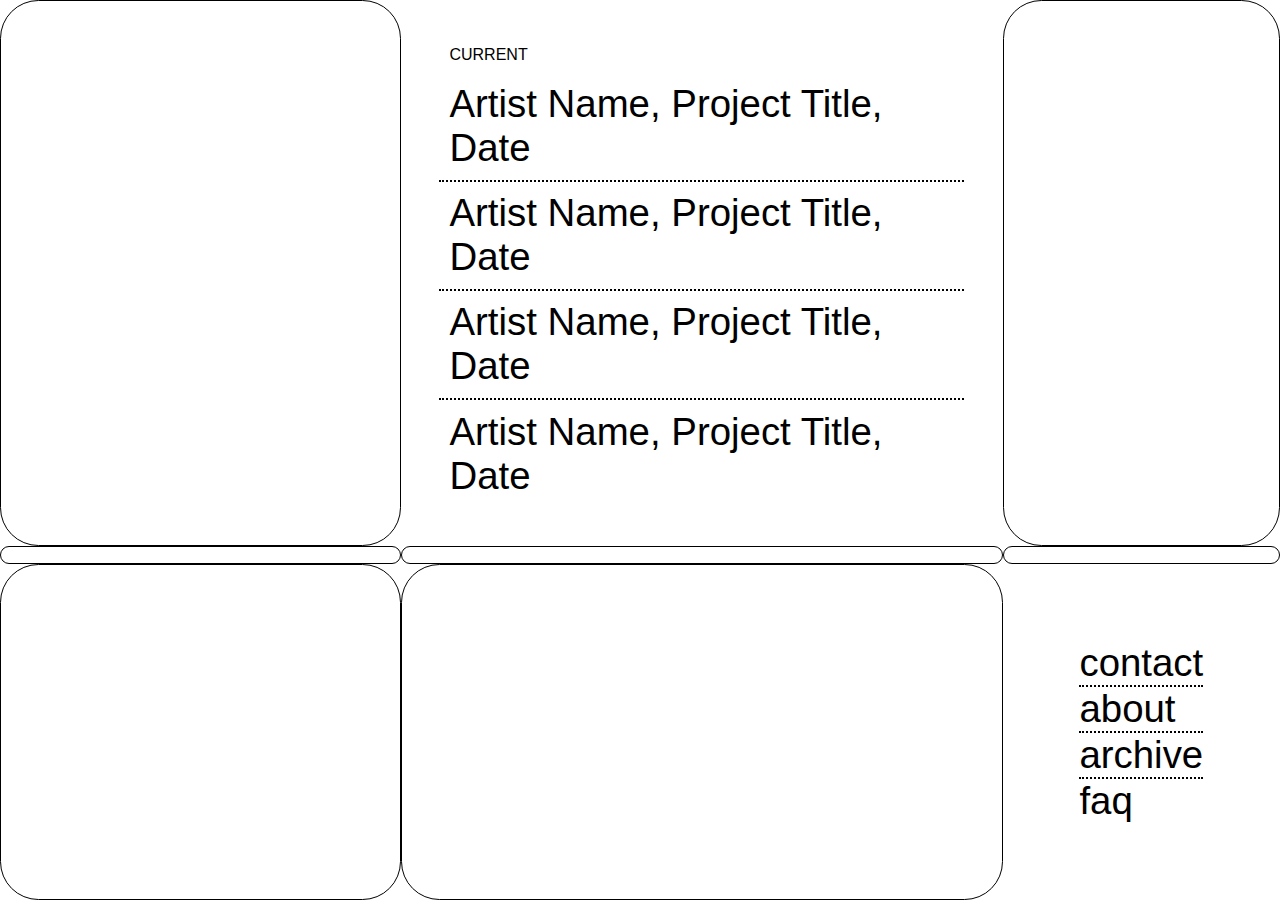
==== index.htm @ 33b46ce4 "initial commit" ====
<!DOCTYPE html>
<html lang="en">

<!-- (c) 2021 to present -->

<head>
  <meta charset="utf-8">
  <meta name="viewport" content="width=device-width, initial-scale=1">
  <link rel="stylesheet" type="text/css" href="css/style.css">
  <link rel="icon" type="image/png" href="favicon.png">
  <title>draft_archives of resistence</title>
</head>

<body>

  <div class="page-layout">
    <article></article>
    <nav class="menu-nav">
      <h1>CURRENT</h1>
      <a href="#">Artist Name, Project Title, Date</a>
      <a href="#">Artist Name, Project Title, Date</a>
      <a href="#">Artist Name, Project Title, Date</a>
      <a href="#">Artist Name, Project Title, Date</a>
    </nav>
    <article></article>
    <article></article>
    <article></article>
    <article></article>
    <article></article>
    <article></article>
    <article>
      <a href="#">contact</a>
      <a href="#">about</a>
      <a href="#">archive</a>
      <a href="#">faq</a>
    </article>
</body>

</html>
---- css/style.css ----
/* GLOBAL */
:root {
  --primary-font: "Arial", sans-serif;
  --secondary-font: "Newsreader", "Times New Roman", "Times", serif;
  --text-color: #000;
  --fade-in-effect: fadein 800ms;
  font-size: calc(2em + 0.5vw);
  font-family: var(--primary-font);
  color: var(--text-color);
  /* letter-spacing: -0.01em; */
  /* cursor: ns-resize; */
  /* --accent-color: #E2EECE; */
  /* --text-color-secondary: #ECECEC; */
  /* --background-color: #f5e9d2; */
  -webkit-font-smoothing: antialiased;
  -moz-osx-font-smoothing: grayscale;
  -webkit-animation: var(--fade-in-effect);
  -moz-animation: var(--fade-in-effect);
  -ms-animation: var(--fade-in-effect);
  -o-animation: var(--fade-in-effect);
  animation: var(--fade-in-effect);
}

::selection {
  /* color: var(--text-color-secondary);
  background: var(--text-color); */
}

html, body {
  margin: 0;
  padding: 0;
  touch-action: manipulation;
}

body {
  height: 100vh;
  width: 100vw;
}

h1 {
  font-weight: normal;
}

a {
  text-decoration: none;
  color: var(--text-color);
}

a:hover {
  background-color: yellow;
}

/* PAGE LAYOUT*/
div.page-layout {
  display: grid;
  grid-template-columns: 2fr 3fr 1fr;
  grid-template-rows: repeat(3, 1fr);
  height: 100%;
}

/* MAIN MENU */
nav.menu-nav {
  display: flex;
  flex-direction: column;
  background: #FFF;
  margin: 1em;
}

.menu-nav h1 {
  margin: 0;
  font-size: calc(0.25em + 0.5vw);
  padding: 0.5em 10px;
}

.menu-nav a {
  border-bottom: 2px dotted var(--text-color);
  padding: 0.25em 10px;
}

.menu-nav a:last-of-type, div.page-layout article:last-child a:last-of-type {
  border-bottom: 0;
}

article {
  border-radius: 1em;
  border: 1px solid var(--text-color);
}

div.page-layout article:last-child {
  display: flex;
  flex-direction: column;
  margin: 1em;
  padding: 1em;
  border-radius: 0;
  border: 0;
  box-shadow: 0em 0em rgba(255, 255, 0, 1);
}

div.page-layout article:last-child a {
  border-bottom: 2px dotted var(--text-color);
}
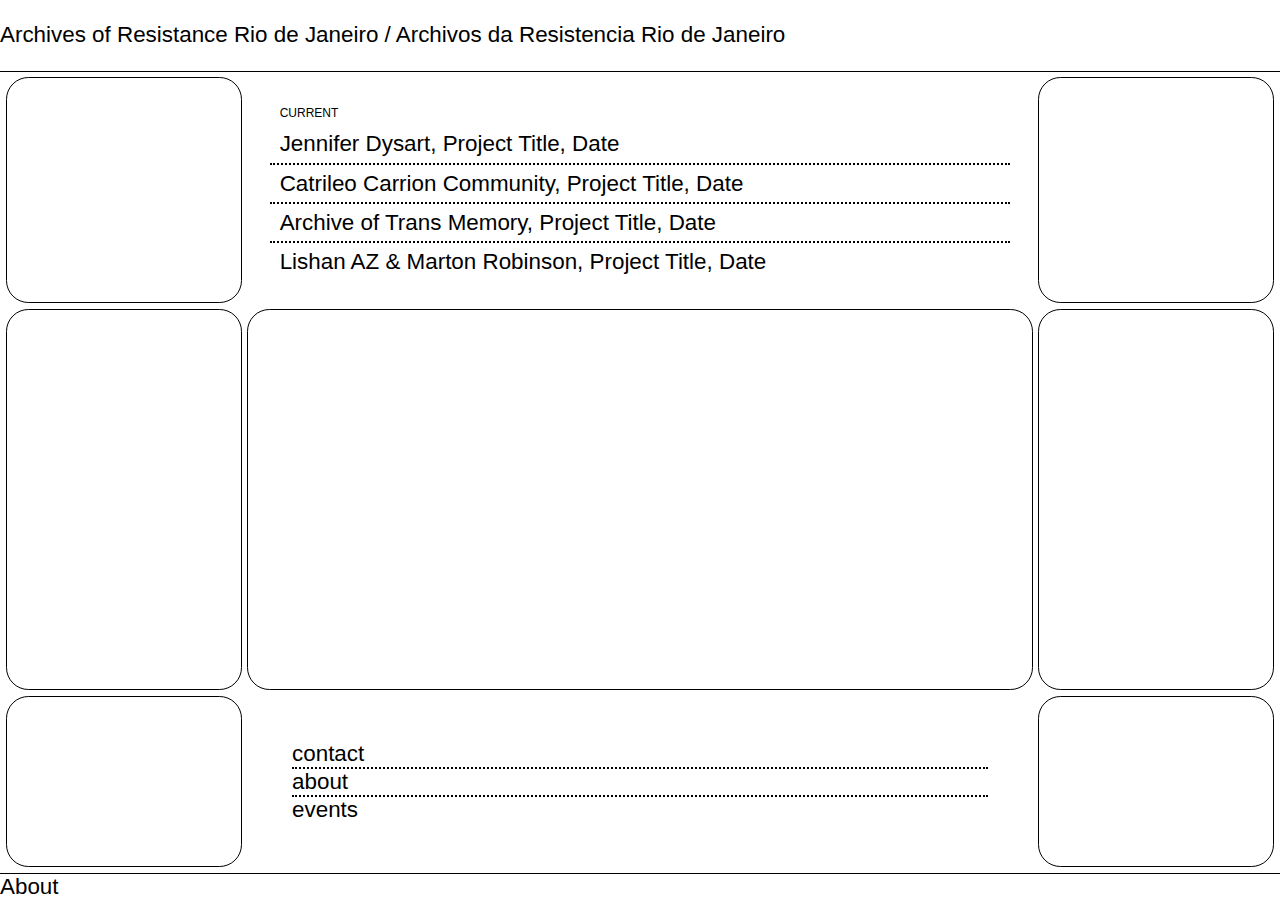
==== commit d4a68b2f: "updated layout" ====
--- a/index.htm
+++ b/index.htm
@@ -14,26 +14,40 @@
 <body>
 
   <div class="page-layout">
-    <article></article>
-    <nav class="menu-nav">
-      <h1>CURRENT</h1>
-      <a href="#">Artist Name, Project Title, Date</a>
-      <a href="#">Artist Name, Project Title, Date</a>
-      <a href="#">Artist Name, Project Title, Date</a>
-      <a href="#">Artist Name, Project Title, Date</a>
-    </nav>
-    <article></article>
-    <article></article>
-    <article></article>
-    <article></article>
-    <article></article>
-    <article></article>
-    <article>
-      <a href="#">contact</a>
-      <a href="#">about</a>
-      <a href="#">archive</a>
-      <a href="#">faq</a>
-    </article>
+
+    <header class="top-banner">
+      <p>Archives of Resistance Rio de Janeiro / Archivos da Resistencia Rio de Janeiro
+      </p>
+    </header>
+
+    <main>
+      <article></article>
+      <nav class="menu-nav">
+        <h1>CURRENT</h1>
+        <a href="#">Jennifer Dysart, Project Title, Date</a>
+        <a href="#">Catrileo Carrion Community, Project Title, Date</a>
+        <a href="#">Archive of Trans Memory, Project Title, Date</a>
+        <a href="#">Lishan AZ & Marton Robinson, Project Title, Date</a>
+      </nav>
+      <article></article>
+      <article></article>
+
+
+      <article></article>
+      <article></article>
+      <article></article>
+      <article>
+        <a href="#">contact</a>
+        <a href="#">about</a>
+        <a href="#">events</a>
+      </article>
+      <article></article>
+    </main>
+
+    <footer>
+      <a href="#" target="_blank" title="about">About</a>
+    </footer>
+  </div>
 </body>
 
 </html>--- a/css/style.css
+++ b/css/style.css
@@ -1,10 +1,10 @@
 /* GLOBAL */
 :root {
-  --primary-font: "Arial", sans-serif;
+  --primary-font: "Helvetica Neue Regular", "Helvetica Neue", sans-serif;
   --secondary-font: "Newsreader", "Times New Roman", "Times", serif;
   --text-color: #000;
   --fade-in-effect: fadein 800ms;
-  font-size: calc(2em + 0.5vw);
+  font-size: calc(1em + 0.5vw);
   font-family: var(--primary-font);
   color: var(--text-color);
   /* letter-spacing: -0.01em; */
@@ -24,6 +24,12 @@
 ::selection {
   /* color: var(--text-color-secondary);
   background: var(--text-color); */
+}
+
+* {
+  -webkit-font-smoothing: antialiased;
+  -moz-osx-font-smoothing: grayscale;
+  box-sizing: border-box;
 }
 
 html, body {
@@ -54,30 +60,47 @@
 div.page-layout {
   display: grid;
   grid-template-columns: 2fr 3fr 1fr;
-  grid-template-rows: repeat(3, 1fr);
+  grid-template-rows: auto 1fr auto;
   height: 100%;
 }
 
-/* MAIN MENU */
-nav.menu-nav {
+/* TOP BANNER */
+header {
+  grid-column: 1 / 4;
+  grid-row: 1;
+  border-bottom: 1px solid var(--text-color);
+}
+
+/* MAIN BUBBLES */
+main {
+  grid-row: 2;
+  grid-column: 1 / 4;
+  display: grid;
+  grid-template-columns: repeat(3, auto);
+  grid-template-rows: auto 1fr auto;
+  grid-gap: 0.25em;
+  padding: 0.25em;
+}
+
+main nav {
   display: flex;
   flex-direction: column;
   background: #FFF;
   margin: 1em;
 }
 
-.menu-nav h1 {
+main nav h1 {
   margin: 0;
   font-size: calc(0.25em + 0.5vw);
   padding: 0.5em 10px;
 }
 
-.menu-nav a {
+main nav a {
   border-bottom: 2px dotted var(--text-color);
   padding: 0.25em 10px;
 }
 
-.menu-nav a:last-of-type, div.page-layout article:last-child a:last-of-type {
+main nav a:last-of-type, main article:nth-child(8) a:last-of-type {
   border-bottom: 0;
 }
 
@@ -86,7 +109,7 @@
   border: 1px solid var(--text-color);
 }
 
-div.page-layout article:last-child {
+main article:nth-child(8) {
   display: flex;
   flex-direction: column;
   margin: 1em;
@@ -96,6 +119,12 @@
   box-shadow: 0em 0em rgba(255, 255, 0, 1);
 }
 
-div.page-layout article:last-child a {
+main article:nth-child(8) a {
   border-bottom: 2px dotted var(--text-color);
+}
+
+footer {
+  grid-column: 1 / 4;
+  grid-row: 5 / 6;
+  border-top: 1px solid var(--text-color);
 }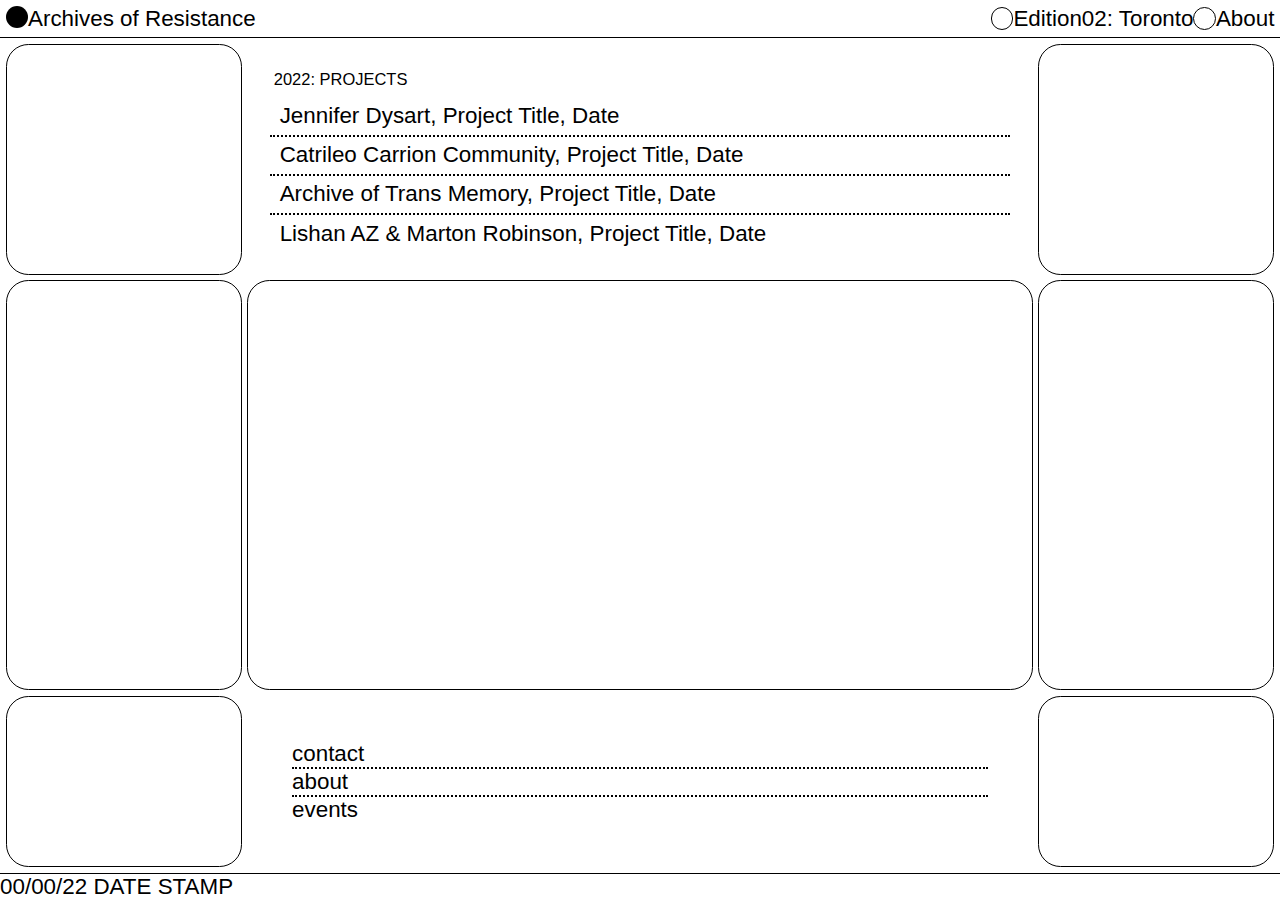
==== commit 098ca634: "add header menu styling" ====
--- a/index.htm
+++ b/index.htm
@@ -15,15 +15,29 @@
 
   <div class="page-layout">
 
-    <header class="top-banner">
-      <p>Archives of Resistance Rio de Janeiro / Archivos da Resistencia Rio de Janeiro
-      </p>
+    <header>
+      <span>
+        <div class="circle-solid"></div>
+        <a href="#" target="_blank" title="A of R homepage">Archives of Resistance
+        </a>
+      </span>
+      <div class="circle"></div>
+      <span>
+
+        <a href="#" target="_blank" title="about this edition">Edition02: Toronto</a>
+      </span>
+
+      <div class="circle"></div>
+      <span>
+
+        <a href="#" target="_blank" title="About">About</a>
+      </span>
     </header>
 
     <main>
       <article></article>
       <nav class="menu-nav">
-        <h1>CURRENT</h1>
+        <h1>2022: PROJECTS</h1>
         <a href="#">Jennifer Dysart, Project Title, Date</a>
         <a href="#">Catrileo Carrion Community, Project Title, Date</a>
         <a href="#">Archive of Trans Memory, Project Title, Date</a>
@@ -45,7 +59,7 @@
     </main>
 
     <footer>
-      <a href="#" target="_blank" title="about">About</a>
+      <a href="#" target="_blank" title="about">00/00/22 DATE STAMP</a>
     </footer>
   </div>
 </body>
--- a/css/style.css
+++ b/css/style.css
@@ -3,6 +3,7 @@
   --primary-font: "Helvetica Neue Regular", "Helvetica Neue", sans-serif;
   --secondary-font: "Newsreader", "Times New Roman", "Times", serif;
   --text-color: #000;
+  --second-color: #F7C58B;
   --fade-in-effect: fadein 800ms;
   font-size: calc(1em + 0.5vw);
   font-family: var(--primary-font);
@@ -69,6 +70,33 @@
   grid-column: 1 / 4;
   grid-row: 1;
   border-bottom: 1px solid var(--text-color);
+  padding: 0.25em;
+  display: flex;
+  flex-direction: row;
+  align-items: center;
+}
+
+header span {
+  display: flex;
+}
+
+header span:first-of-type {
+  flex-grow: 1;
+}
+
+div.circle-solid {
+  width: 1em;
+  /* width: 100%; */
+  height: 1em;
+  background: var(--text-color);
+  border-radius: 1em;
+}
+
+div.circle {
+  width: 1em;
+  height: 1em;
+  border: 1px solid var(--text-color);
+  border-radius: 1em;
 }
 
 /* MAIN BUBBLES */
@@ -90,9 +118,11 @@
 }
 
 main nav h1 {
-  margin: 0;
-  font-size: calc(0.25em + 0.5vw);
-  padding: 0.5em 10px;
+  margin: 0 0 0.25em 0;
+  font-size: calc(0.45em + 0.5vw);
+  padding: 0.25em;
+  /* border: 1px solid var(--second-color); */
+  width: fit-content;
 }
 
 main nav a {
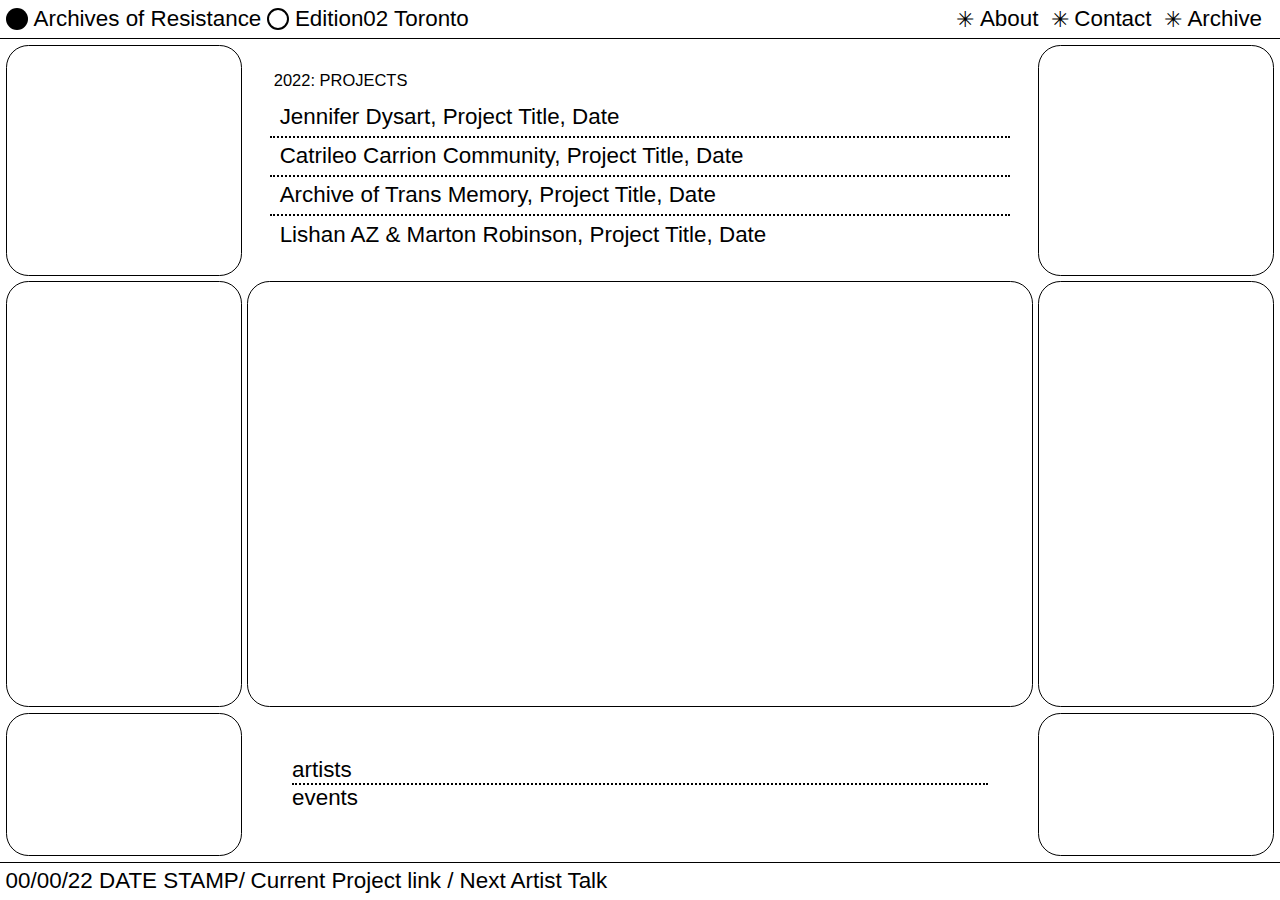
==== commit ef373f29: "edit to menu" ====
--- a/index.htm
+++ b/index.htm
@@ -20,18 +20,33 @@
         <div class="circle-solid"></div>
         <a href="#" target="_blank" title="A of R homepage">Archives of Resistance
         </a>
-      </span>
-      <div class="circle"></div>
-      <span>
+        <div class="circle">
 
-        <a href="#" target="_blank" title="about this edition">Edition02: Toronto</a>
+        </div>
+        <a href="#" target="_blank" title="about this edition">Edition02 Toronto</a>
       </span>
 
-      <div class="circle"></div>
+
+
       <span>
-
+        <div>
+          <p>&#10035;</p>
+        </div>
         <a href="#" target="_blank" title="About">About</a>
       </span>
+      <span>
+        <div>
+          <p>&#10035;</p>
+        </div>
+        <a href="#" target="_blank" title="Contact">Contact</a>
+      </span>
+      <span>
+        <div>
+          <p>&#10035;</p>
+        </div>
+        <a href="#" target="_blank" title="Contact">Archive</a>
+      </span>
+
     </header>
 
     <main>
@@ -51,8 +66,8 @@
       <article></article>
       <article></article>
       <article>
-        <a href="#">contact</a>
-        <a href="#">about</a>
+        <!-- <a href="#">contact</a> -->
+        <a href="#">artists</a>
         <a href="#">events</a>
       </article>
       <article></article>
@@ -60,6 +75,13 @@
 
     <footer>
       <a href="#" target="_blank" title="about">00/00/22 DATE STAMP</a>
+      <span>
+        <div>
+          <p> /</p>
+        </div>
+        <a href="#" target="_blank" title="Contact">Current Project link / Next Artist Talk</a>
+      </span>
+
     </footer>
   </div>
 </body>
--- a/css/style.css
+++ b/css/style.css
@@ -78,10 +78,30 @@
 
 header span {
   display: flex;
+  align-items: center;
 }
 
 header span:first-of-type {
   flex-grow: 1;
+}
+
+span div+a {
+  margin-right: 0.75em;
+  margin-left: 0.25em;
+}
+
+span:first-of-type div+a {
+  margin-right: 0.25em;
+}
+
+span div+a {
+  margin-right: 0.55em;
+  margin-left: 0.25em;
+}
+
+header span p, footer span p {
+  margin: 0;
+  padding: 0;
 }
 
 div.circle-solid {
@@ -95,7 +115,7 @@
 div.circle {
   width: 1em;
   height: 1em;
-  border: 1px solid var(--text-color);
+  border: 2px solid var(--text-color);
   border-radius: 1em;
 }
 
@@ -157,4 +177,10 @@
   grid-column: 1 / 4;
   grid-row: 5 / 6;
   border-top: 1px solid var(--text-color);
+  padding: 0.25em;
+}
+
+footer, footer span {
+  display: flex;
+  align-items: center;
 }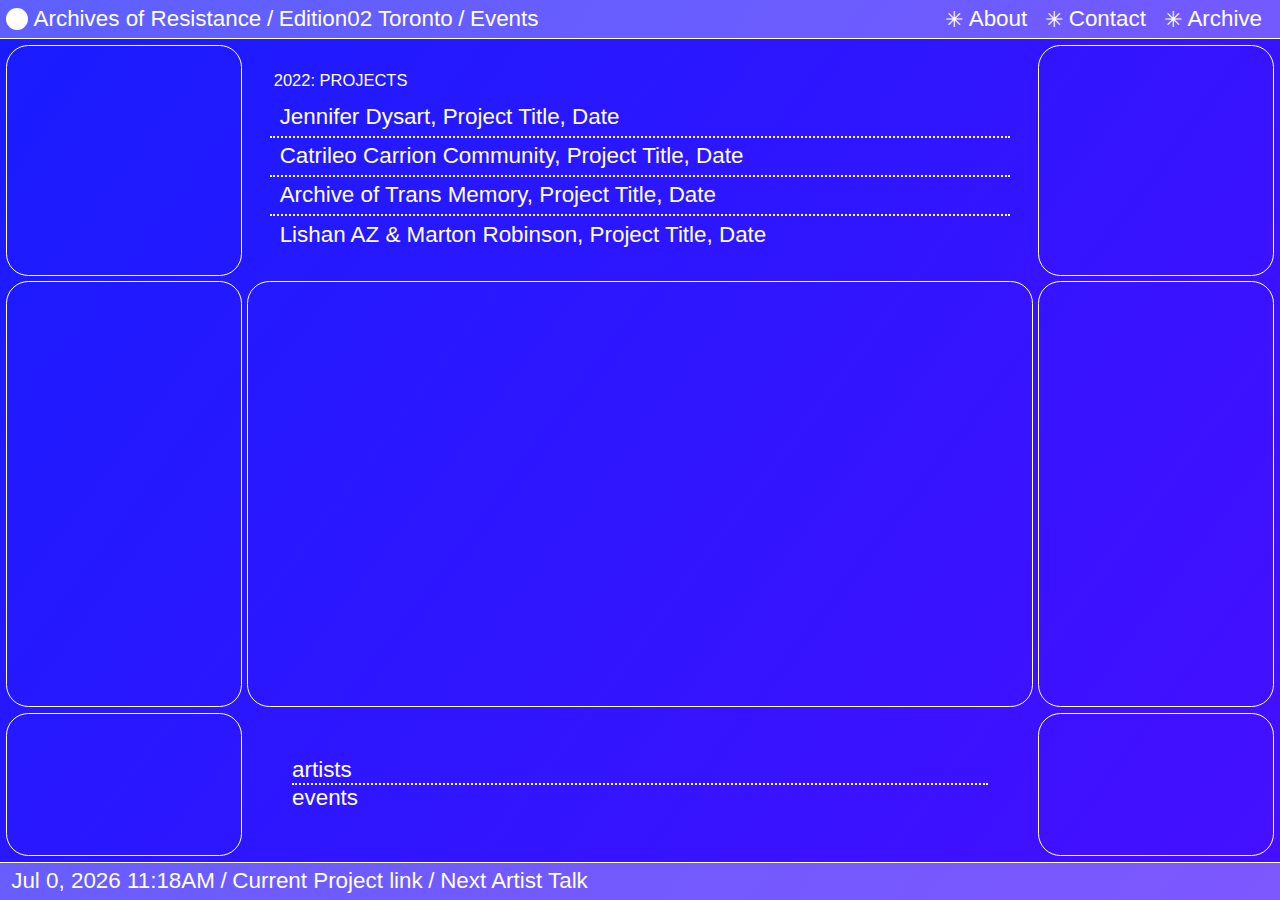
==== commit a3d72f6d: "add date time stamp" ====
--- a/index.htm
+++ b/index.htm
@@ -9,6 +9,7 @@
   <link rel="stylesheet" type="text/css" href="css/style.css">
   <link rel="icon" type="image/png" href="favicon.png">
   <title>draft_archives of resistence</title>
+
 </head>
 
 <body>
@@ -20,13 +21,12 @@
         <div class="circle-solid"></div>
         <a href="#" target="_blank" title="A of R homepage">Archives of Resistance
         </a>
-        <div class="circle">
 
-        </div>
+        <div>/</div>
         <a href="#" target="_blank" title="about this edition">Edition02 Toronto</a>
+        <div>/</div>
+        <a href="#" title="about this edition">Events</a>
       </span>
-
-
 
       <span>
         <div>
@@ -53,10 +53,10 @@
       <article></article>
       <nav class="menu-nav">
         <h1>2022: PROJECTS</h1>
-        <a href="#">Jennifer Dysart, Project Title, Date</a>
-        <a href="#">Catrileo Carrion Community, Project Title, Date</a>
-        <a href="#">Archive of Trans Memory, Project Title, Date</a>
-        <a href="#">Lishan AZ & Marton Robinson, Project Title, Date</a>
+        <a href="project-files/JenniferDysart/index.htm">Jennifer Dysart, Project Title, Date</a>
+        <a href="project-files/CCC/index.htm">Catrileo Carrion Community, Project Title, Date</a>
+        <a href="project-files/TransMemory/index.htm">Archive of Trans Memory, Project Title, Date</a>
+        <a href="project-files/LishanMarton/index.htm" target="_blank">Lishan AZ & Marton Robinson, Project Title, Date</a>
       </nav>
       <article></article>
       <article></article>
@@ -67,23 +67,25 @@
       <article></article>
       <article>
         <!-- <a href="#">contact</a> -->
-        <a href="#">artists</a>
-        <a href="#">events</a>
+        <a href="artists.htm">artists</a>
+        <a href="events.htm">events</a>
       </article>
       <article></article>
     </main>
 
     <footer>
-      <a href="#" target="_blank" title="about">00/00/22 DATE STAMP</a>
+
       <span>
-        <div>
-          <p> /</p>
-        </div>
-        <a href="#" target="_blank" title="Contact">Current Project link / Next Artist Talk</a>
+        <p id="Date"></p>
+        <div>/</div>
+        <a href="#" target="_blank" title="Current Exhibit">Current Project link</a>
+        <div>/</div>
+        <a href="#" target="_blank" title="Upcoming Event">Next Artist Talk</a>
       </span>
 
     </footer>
   </div>
+  <script src="script.js"></script>
 </body>
 
 </html>--- a/css/style.css
+++ b/css/style.css
@@ -2,7 +2,7 @@
 :root {
   --primary-font: "Helvetica Neue Regular", "Helvetica Neue", sans-serif;
   --secondary-font: "Newsreader", "Times New Roman", "Times", serif;
-  --text-color: #000;
+  --text-color: #FFF;
   --second-color: #F7C58B;
   --fade-in-effect: fadein 800ms;
   font-size: calc(1em + 0.5vw);
@@ -42,6 +42,20 @@
 body {
   height: 100vh;
   width: 100vw;
+  background: linear-gradient(127deg, #191CFF, #7800FF, #FEBDFF);
+  background-size: 600% 100%;
+  animation: gradient 16s linear infinite;
+  animation-direction: alternate;
+}
+
+@keyframes gradient {
+  0% {
+    background-position: 0%
+  }
+
+  100% {
+    background-position: 100%
+  }
 }
 
 h1 {
@@ -53,8 +67,9 @@
   color: var(--text-color);
 }
 
-a:hover {
-  background-color: yellow;
+a:hover, .active {
+  background-color: rgba(0, 255, 255, 0.5);
+  transition: 0.15s ease-in-out;
 }
 
 /* PAGE LAYOUT*/
@@ -76,6 +91,10 @@
   align-items: center;
 }
 
+header, footer {
+  background-color: rgba(255, 255, 255, 0.3);
+}
+
 header span {
   display: flex;
   align-items: center;
@@ -90,18 +109,19 @@
   margin-left: 0.25em;
 }
 
-span:first-of-type div+a {
+span:first-of-type div+a, span p {
   margin-right: 0.25em;
+  margin-left: 0.25em;
 }
 
 span div+a {
   margin-right: 0.55em;
-  margin-left: 0.25em;
+  margin-left: 0;
 }
 
 header span p, footer span p {
-  margin: 0;
-  padding: 0;
+  margin-top: 0;
+  margin-bottom: 0;
 }
 
 div.circle-solid {
@@ -109,13 +129,6 @@
   /* width: 100%; */
   height: 1em;
   background: var(--text-color);
-  border-radius: 1em;
-}
-
-div.circle {
-  width: 1em;
-  height: 1em;
-  border: 2px solid var(--text-color);
   border-radius: 1em;
 }
 
@@ -133,7 +146,7 @@
 main nav {
   display: flex;
   flex-direction: column;
-  background: #FFF;
+  /* background: #FFF; */
   margin: 1em;
 }
 
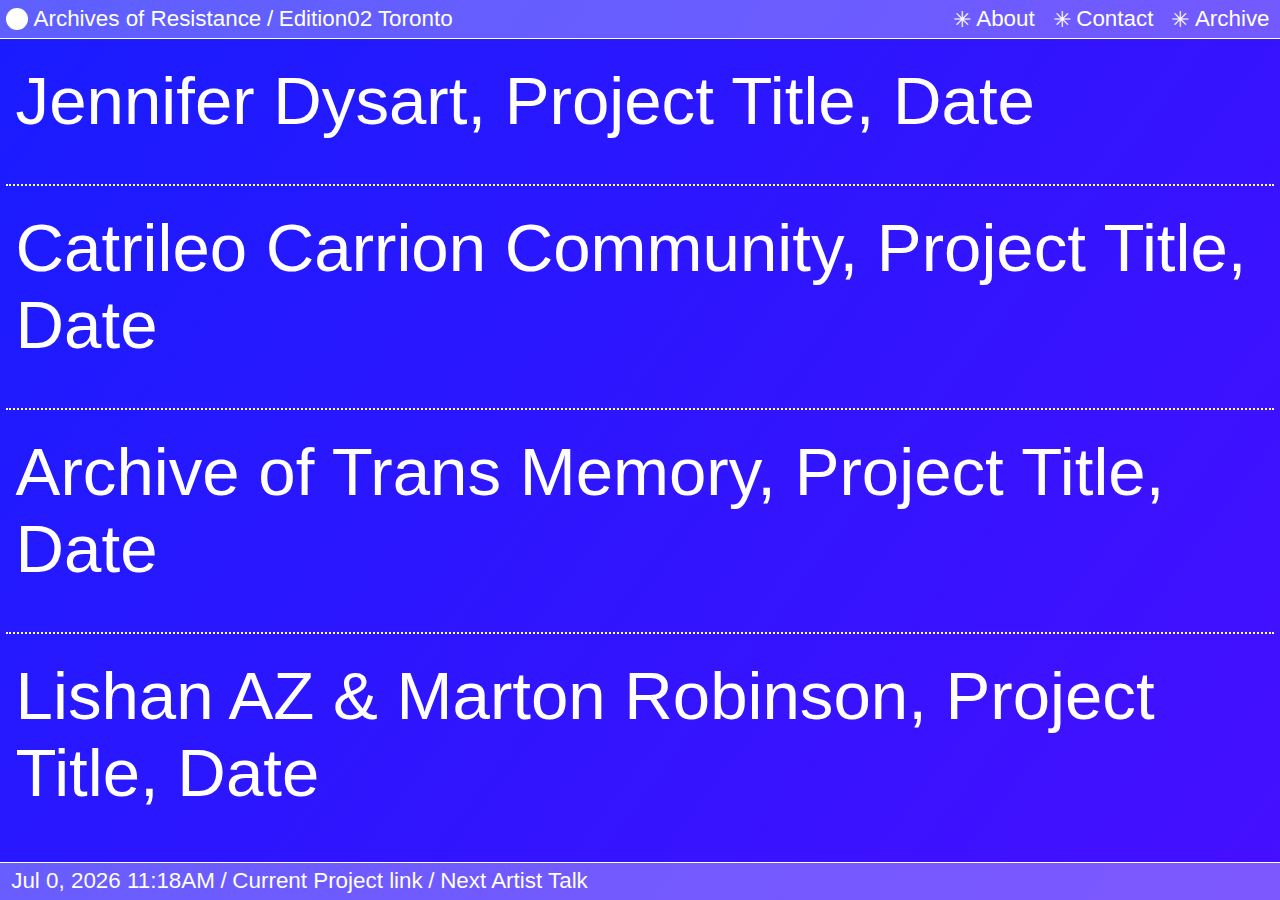
==== commit 13ab3d30: "add blink, change main layout" ====
--- a/index.htm
+++ b/index.htm
@@ -24,8 +24,8 @@
 
         <div>/</div>
         <a href="#" target="_blank" title="about this edition">Edition02 Toronto</a>
-        <div>/</div>
-        <a href="#" title="about this edition">Events</a>
+        <!-- <div>/</div> -->
+        <!-- <a href="#" title="about this edition">Events</a> -->
       </span>
 
       <span>
@@ -50,27 +50,33 @@
     </header>
 
     <main>
-      <article></article>
+
       <nav class="menu-nav">
-        <h1>2022: PROJECTS</h1>
+        <!-- <h1>2022: PROJECTS</h1> -->
         <a href="project-files/JenniferDysart/index.htm">Jennifer Dysart, Project Title, Date</a>
+
+      </nav>
+      <nav>
+
+
         <a href="project-files/CCC/index.htm">Catrileo Carrion Community, Project Title, Date</a>
+
+      </nav>
+      <nav>
+
         <a href="project-files/TransMemory/index.htm">Archive of Trans Memory, Project Title, Date</a>
+
+      </nav>
+      <nav>
+
         <a href="project-files/LishanMarton/index.htm" target="_blank">Lishan AZ & Marton Robinson, Project Title, Date</a>
       </nav>
-      <article></article>
-      <article></article>
 
-
-      <article></article>
-      <article></article>
-      <article></article>
-      <article>
-        <!-- <a href="#">contact</a> -->
+      <!-- <nav>
         <a href="artists.htm">artists</a>
         <a href="events.htm">events</a>
-      </article>
-      <article></article>
+      </nav> -->
+
     </main>
 
     <footer>
--- a/css/style.css
+++ b/css/style.css
@@ -58,6 +58,20 @@
   }
 }
 
+@keyframes blink {
+  0% {
+    opacity: 0;
+  }
+
+  50% {
+    opacity: .5;
+  }
+
+  100% {
+    opacity: 1;
+  }
+}
+
 h1 {
   font-weight: normal;
 }
@@ -130,15 +144,15 @@
   height: 1em;
   background: var(--text-color);
   border-radius: 1em;
+  animation: blink 1s cubic-bezier(0, 0, 0.63, 0.56) infinite;
 }
 
 /* MAIN BUBBLES */
 main {
   grid-row: 2;
-  grid-column: 1 / 4;
   display: grid;
-  grid-template-columns: repeat(3, auto);
-  grid-template-rows: auto 1fr auto;
+  grid-template-rows: repeat(4, auto);
+  width: 100vw;
   grid-gap: 0.25em;
   padding: 0.25em;
 }
@@ -146,24 +160,23 @@
 main nav {
   display: flex;
   flex-direction: column;
-  /* background: #FFF; */
-  margin: 1em;
+  border-bottom: 2px dotted var(--text-color);
+  /* margin: 1em; */
 }
 
 main nav h1 {
   margin: 0 0 0.25em 0;
   font-size: calc(0.45em + 0.5vw);
   padding: 0.25em;
-  /* border: 1px solid var(--second-color); */
   width: fit-content;
 }
 
 main nav a {
-  border-bottom: 2px dotted var(--text-color);
   padding: 0.25em 10px;
-}
-
-main nav a:last-of-type, main article:nth-child(8) a:last-of-type {
+  font-size: 3em;
+}
+
+main nav:last-of-type {
   border-bottom: 0;
 }
 
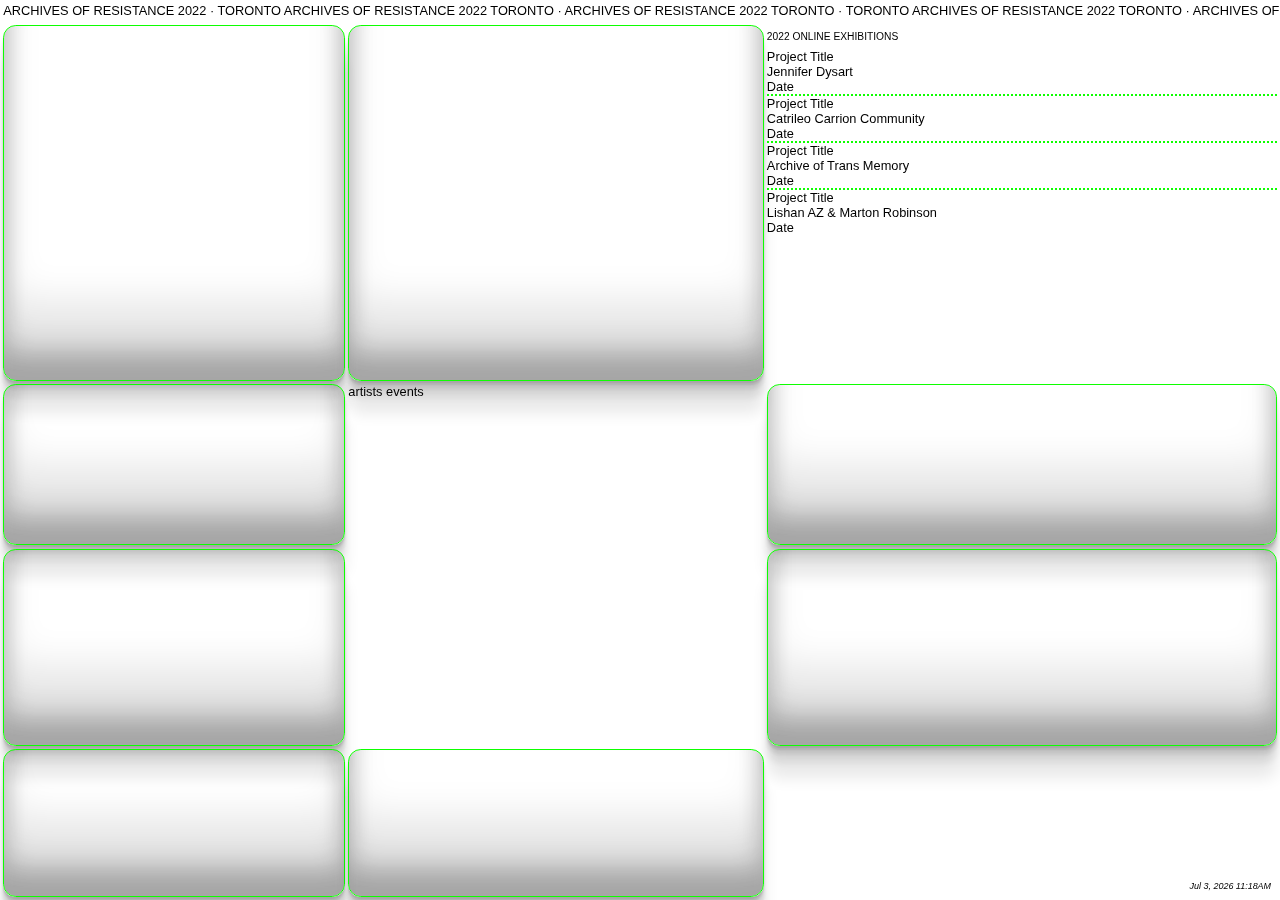
==== commit 862cf9ee: "file update" ====
--- a/index.htm
+++ b/index.htm
@@ -8,7 +8,7 @@
   <meta name="viewport" content="width=device-width, initial-scale=1">
   <link rel="stylesheet" type="text/css" href="css/style.css">
   <link rel="icon" type="image/png" href="favicon.png">
-  <title>draft_archives of resistence</title>
+  <title>01BUBBLE Archives of Resistence</title>
 
 </head>
 
@@ -17,77 +17,74 @@
   <div class="page-layout">
 
     <header>
-      <span>
-        <div class="circle-solid"></div>
-        <a href="#" target="_blank" title="A of R homepage">Archives of Resistance
-        </a>
 
-        <div>/</div>
-        <a href="#" target="_blank" title="about this edition">Edition02 Toronto</a>
-        <!-- <div>/</div> -->
-        <!-- <a href="#" title="about this edition">Events</a> -->
-      </span>
+      <!-- <div class="circle-solid"></div> -->
+      <a class="marquee" href="#" target="_blank" title="A of R homepage">Archives of Resistance 2022 &#183; Toronto Archives of Resistance 2022 Toronto &#183; Archives of Resistance 2022 Toronto &#183; Toronto Archives of Resistance 2022
+        Toronto &#183; Archives of Resistance 2022 Toronto &#183; Toronto Archives of Resistance 2022 Toronto &#183; Archives of Resistance 2022 Toronto &#183; Toronto Archives of Resistance 2022
+        Toronto &#183; Archives of Resistance 2022 Toronto</a>
 
-      <span>
-        <div>
-          <p>&#10035;</p>
-        </div>
+      <!-- <span>
         <a href="#" target="_blank" title="About">About</a>
-      </span>
-      <span>
-        <div>
-          <p>&#10035;</p>
-        </div>
         <a href="#" target="_blank" title="Contact">Contact</a>
-      </span>
-      <span>
-        <div>
-          <p>&#10035;</p>
-        </div>
         <a href="#" target="_blank" title="Contact">Archive</a>
-      </span>
+      </span> -->
 
     </header>
 
     <main>
+      <article></article>
+      <article></article>
 
       <nav class="menu-nav">
-        <!-- <h1>2022: PROJECTS</h1> -->
-        <a href="project-files/JenniferDysart/index.htm">Jennifer Dysart, Project Title, Date</a>
-
-      </nav>
-      <nav>
-
-
-        <a href="project-files/CCC/index.htm">Catrileo Carrion Community, Project Title, Date</a>
-
-      </nav>
-      <nav>
-
-        <a href="project-files/TransMemory/index.htm">Archive of Trans Memory, Project Title, Date</a>
-
-      </nav>
-      <nav>
-
-        <a href="project-files/LishanMarton/index.htm" target="_blank">Lishan AZ & Marton Robinson, Project Title, Date</a>
+        <h1>2022 ONLINE EXHIBITIONS</h1>
+        <div>
+          <a href="project-files/JenniferDysart/index.htm">
+            Project Title</a>
+          <p>Jennifer Dysart</p>
+          <p>Date</p>
+        </div>
+        <div>
+          <a href="project-files/CCC/index.htm">Project Title</a>
+          <p>Catrileo Carrion Community</p>
+          <p>Date</p>
+        </div>
+        <div>
+          <a href="project-files/TransMemory/index.htm">Project Title</a>
+          <p>Archive of Trans Memory</p>
+          <p>Date</p>
+        </div>
+        <div>
+          <a href="project-files/LishanMarton/index.htm" target="_blank">Project Title</a>
+          <p>Lishan AZ & Marton Robinson</p>
+          <p>Date</p>
+        </div>
       </nav>
 
-      <!-- <nav>
+      <article></article>
+
+      <nav>
         <a href="artists.htm">artists</a>
         <a href="events.htm">events</a>
-      </nav> -->
+      </nav>
+
+      <article></article>
+      <article></article>
+      <article></article>
+      <article></article>
+      <article></article>
+      <article></article>
 
     </main>
 
     <footer>
-
       <span>
         <p id="Date"></p>
+      </span>
+      <!-- <span>
+        <a href="#" target="_blank" title="CURRENT EXHIBIT">CURRENT EXHIBIT</a>
         <div>/</div>
-        <a href="#" target="_blank" title="Current Exhibit">Current Project link</a>
-        <div>/</div>
-        <a href="#" target="_blank" title="Upcoming Event">Next Artist Talk</a>
-      </span>
+        <a href="#" target="_blank" title="NEXT EXHIBIT">NEXT EXHIBIT</a>
+      </span> -->
 
     </footer>
   </div>
--- a/css/style.css
+++ b/css/style.css
@@ -1,11 +1,12 @@
 /* GLOBAL */
 :root {
-  --primary-font: "Helvetica Neue Regular", "Helvetica Neue", sans-serif;
+  --primary-font: "GT Maru Trial", "Helvetica Neue Regular", "Helvetica Neue", sans-serif;
   --secondary-font: "Newsreader", "Times New Roman", "Times", serif;
-  --text-color: #FFF;
-  --second-color: #F7C58B;
+  --text-color: #000;
+  --second-color: #0DFF00;
+  --third-color: #DDD;
   --fade-in-effect: fadein 800ms;
-  font-size: calc(1em + 0.5vw);
+  font-size: calc(0.4em + 0.5vw);
   font-family: var(--primary-font);
   color: var(--text-color);
   /* letter-spacing: -0.01em; */
@@ -22,6 +23,16 @@
   animation: var(--fade-in-effect);
 }
 
+@keyframes marquee {
+  0% {
+    transform: translateX(100vw);
+  }
+
+  100% {
+    transform: translateX(-100%);
+  }
+}
+
 ::selection {
   /* color: var(--text-color-secondary);
   background: var(--text-color); */
@@ -42,13 +53,13 @@
 body {
   height: 100vh;
   width: 100vw;
-  background: linear-gradient(127deg, #191CFF, #7800FF, #FEBDFF);
+  /* background: linear-gradient(127deg, #191CFF, #7800FF, #FEBDFF);
   background-size: 600% 100%;
   animation: gradient 16s linear infinite;
-  animation-direction: alternate;
-}
-
-@keyframes gradient {
+  animation-direction: alternate; */
+}
+
+/* @keyframes gradient {
   0% {
     background-position: 0%
   }
@@ -56,9 +67,8 @@
   100% {
     background-position: 100%
   }
-}
-
-@keyframes blink {
+} */
+/* @keyframes blink {
   0% {
     opacity: 0;
   }
@@ -70,8 +80,7 @@
   100% {
     opacity: 1;
   }
-}
-
+} */
 h1 {
   font-weight: normal;
 }
@@ -79,11 +88,6 @@
 a {
   text-decoration: none;
   color: var(--text-color);
-}
-
-a:hover, .active {
-  background-color: rgba(0, 255, 255, 0.5);
-  transition: 0.15s ease-in-out;
 }
 
 /* PAGE LAYOUT*/
@@ -98,39 +102,58 @@
 header {
   grid-column: 1 / 4;
   grid-row: 1;
-  border-bottom: 1px solid var(--text-color);
+  /* border-bottom: 1px solid var(--text-color); */
+  /* border-style: none none outset none; */
   padding: 0.25em;
-  display: flex;
-  flex-direction: row;
-  align-items: center;
-}
-
-header, footer {
-  background-color: rgba(255, 255, 255, 0.3);
+  overflow-x: hidden;
+}
+
+/* TITLE BANNER */
+.marquee {
+  /* overflow: hidden; */
+  width: 100%;
+  animation: marquee 50s infinite linear;
+  display: inline-block;
+  width: max-content;
+  text-transform: uppercase;
+  animation-delay: -19s;
+}
+
+.marquee:hover {
+  animation-play-state: paused;
 }
 
 header span {
   display: flex;
   align-items: center;
-}
-
-header span:first-of-type {
-  flex-grow: 1;
-}
-
-span div+a {
+  margin: 0.5em;
+}
+
+span:first-of-type a {
+  margin-right: 0.25em;
+  margin-left: 0.25em;
+}
+
+span a {
   margin-right: 0.75em;
   margin-left: 0.25em;
-}
-
-span:first-of-type div+a, span p {
-  margin-right: 0.25em;
-  margin-left: 0.25em;
-}
-
-span div+a {
-  margin-right: 0.55em;
-  margin-left: 0;
+  border-style: outset;
+  border-radius: 1em;
+  padding: 0.25em 0.5em;
+  background-color: #FFF;
+  background-color: var(--third-color);
+}
+
+header span+span a {
+  /* border: 1px solid var(--text-color);
+  border-radius: 0.4em;
+  padding: 0.3em; */
+}
+
+header span a:hover {
+  /* transition: 0.15s ease-in-out; */
+  border-color: darkgrey;
+  border-style: solid;
 }
 
 header span p, footer span p {
@@ -141,10 +164,11 @@
 div.circle-solid {
   width: 1em;
   /* width: 100%; */
+  /* opacity: 0  ; */
   height: 1em;
   background: var(--text-color);
   border-radius: 1em;
-  animation: blink 1s cubic-bezier(0, 0, 0.63, 0.56) infinite;
+  /* animation: blink 1s cubic-bezier(0, 0, 0.63, 0.56) infinite; */
 }
 
 /* MAIN BUBBLES */
@@ -152,37 +176,41 @@
   grid-row: 2;
   display: grid;
   grid-template-rows: repeat(4, auto);
+  grid-template-columns: repeat(3, auto);
   width: 100vw;
   grid-gap: 0.25em;
   padding: 0.25em;
 }
 
-main nav {
+main nav h1 {
+  /* margin-left: 0.5em; */
+  font-size: calc(0.3em + 0.5vw);
+  /* padding: 0.25em 0.5em; */
+  width: fit-content;
+  /* border-style: outset; */
+  /* border: 1px solid black; */
+  border-radius: 1em;
+}
+
+main nav div {
   display: flex;
   flex-direction: column;
-  border-bottom: 2px dotted var(--text-color);
+  border-bottom: 2px dotted var(--second-color);
   /* margin: 1em; */
 }
 
-main nav h1 {
-  margin: 0 0 0.25em 0;
-  font-size: calc(0.45em + 0.5vw);
-  padding: 0.25em;
-  width: fit-content;
-}
-
-main nav a {
-  padding: 0.25em 10px;
-  font-size: 3em;
-}
-
-main nav:last-of-type {
+main nav div:last-of-type {
   border-bottom: 0;
 }
 
+main nav div p {
+  margin: 0;
+}
+
 article {
   border-radius: 1em;
-  border: 1px solid var(--text-color);
+  border: 1px solid var(--second-color);
+  box-shadow: rgba(0, 0, 0, 0.17) 0px -23px 25px 0px inset, rgba(0, 0, 0, 0.15) 0px -36px 30px 0px inset, rgba(0, 0, 0, 0.1) 0px -79px 40px 0px inset, rgba(0, 0, 0, 0.06) 0px 2px 1px, rgba(0, 0, 0, 0.09) 0px 4px 2px, rgba(0, 0, 0, 0.09) 0px 8px 4px, rgba(0, 0, 0, 0.09) 0px 16px 8px, rgba(0, 0, 0, 0.09) 0px 32px 16px;
 }
 
 main article:nth-child(8) {
@@ -196,17 +224,16 @@
 }
 
 main article:nth-child(8) a {
-  border-bottom: 2px dotted var(--text-color);
+  border-bottom: 2px dotted var(--second-color);
 }
 
 footer {
+  font-size: calc(0.2em + 0.5vw);
   grid-column: 1 / 4;
   grid-row: 5 / 6;
-  border-top: 1px solid var(--text-color);
-  padding: 0.25em;
-}
-
-footer, footer span {
-  display: flex;
-  align-items: center;
+  font-style: oblique;
+  position: fixed;
+  bottom: 1em;
+  right: 1em;
+  z-index: -10;
 }